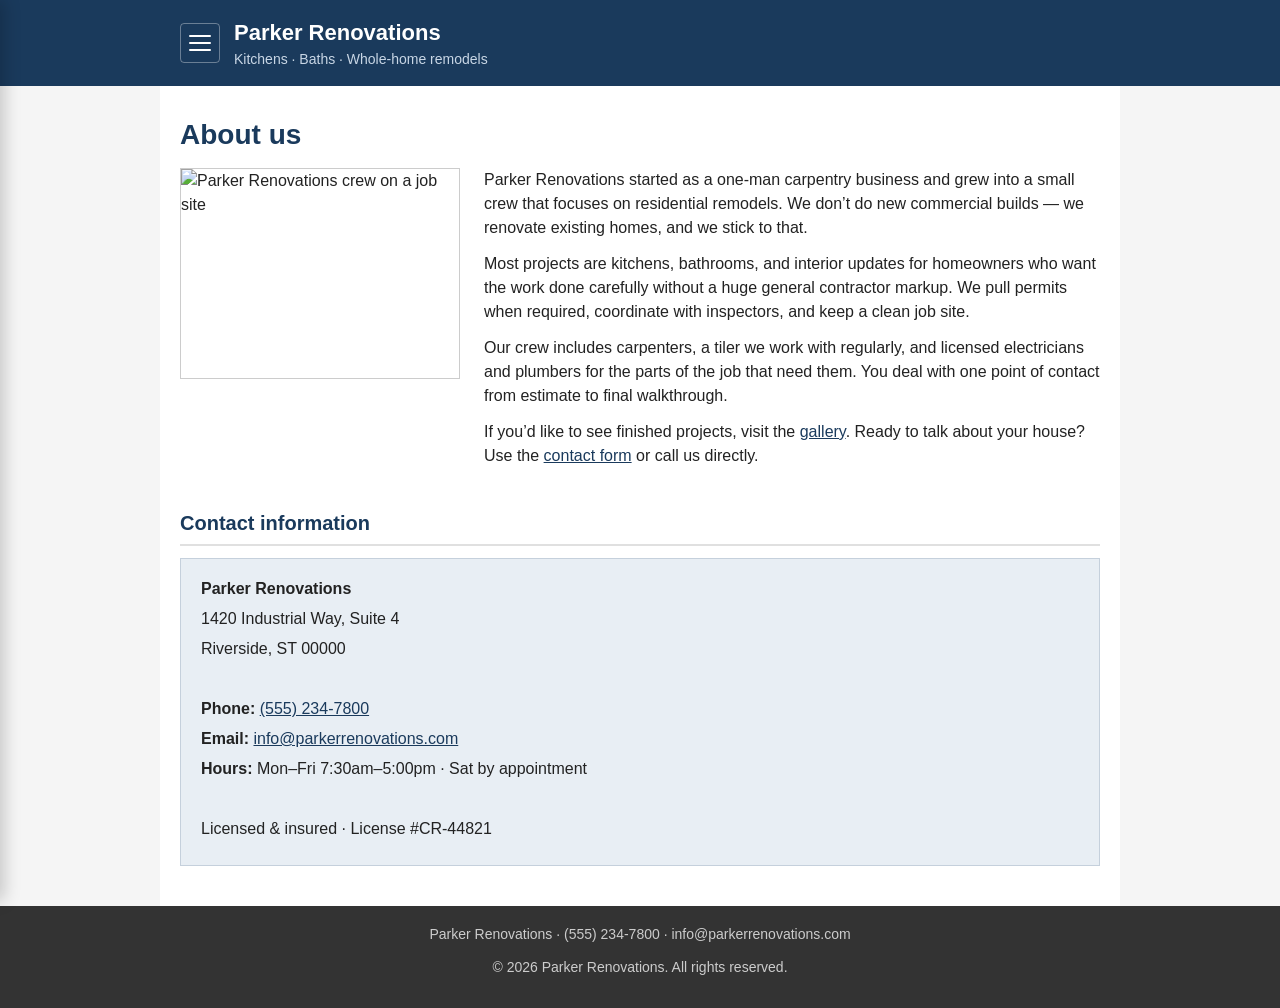
==== about.html @ 38cbd782 "v1" ====
<!DOCTYPE html>
<html lang="en">
<head>
  <meta charset="UTF-8">
  <meta name="viewport" content="width=device-width, initial-scale=1.0">
  <title>About — Parker Renovations</title>
  <link rel="stylesheet" href="styles.css">
</head>
<body>
  <header>
    <div class="wrap">
      <button type="button" class="menu-toggle" aria-label="Open menu" aria-expanded="false" aria-controls="side-nav">
        <span class="burger-line"></span>
        <span class="burger-line"></span>
        <span class="burger-line"></span>
      </button>
      <a class="logo" href="index.html">
        Parker Renovations
        <span>Kitchens · Baths · Whole-home remodels</span>
      </a>
    </div>
  </header>

  <div class="nav-overlay" id="nav-overlay" hidden></div>

  <aside class="side-nav" id="side-nav" aria-hidden="true">
    <div class="side-nav-header">
      <span class="side-nav-title">Menu</span>
      <button type="button" class="menu-close" aria-label="Close menu">&times;</button>
    </div>
    <nav>
      <a href="index.html">Home</a>
      <a href="about.html">About</a>
      <a href="gallery.html">Gallery</a>
      <a href="contact.html">Contact</a>
    </nav>
  </aside>

  <main>
    <h1>About us</h1>

    <div class="about-row">
      <!-- Replace this image with a real photo of the owner or crew -->
      <div class="photo">
        <img
          src="https://picsum.photos/seed/renovation-crew/560/420"
          alt="Parker Renovations crew on a job site"
          width="560"
          height="420"
        >
      </div>
      <div class="text">
        <p>
          Parker Renovations started as a one-man carpentry business and grew
          into a small crew that focuses on residential remodels. We don’t do
          new commercial builds — we renovate existing homes, and we stick to
          that.
        </p>
        <p>
          Most projects are kitchens, bathrooms, and interior updates for
          homeowners who want the work done carefully without a huge general
          contractor markup. We pull permits when required, coordinate with
          inspectors, and keep a clean job site.
        </p>
        <p>
          Our crew includes carpenters, a tiler we work with regularly, and
          licensed electricians and plumbers for the parts of the job that
          need them. You deal with one point of contact from estimate to
          final walkthrough.
        </p>
        <p>
          If you’d like to see finished projects, visit the
          <a href="gallery.html">gallery</a>. Ready to talk about your house?
          Use the <a href="contact.html">contact form</a> or call us directly.
        </p>
      </div>
    </div>

    <h2>Contact information</h2>
    <div class="contact-box">
      <p><strong>Parker Renovations</strong></p>
      <p>1420 Industrial Way, Suite 4</p>
      <p>Riverside, ST 00000</p>
      <p>&nbsp;</p>
      <p><strong>Phone:</strong> <a href="tel:5552347800">(555) 234-7800</a></p>
      <p><strong>Email:</strong> <a href="mailto:info@parkerrenovations.com">info@parkerrenovations.com</a></p>
      <p><strong>Hours:</strong> Mon–Fri 7:30am–5:00pm · Sat by appointment</p>
      <p>&nbsp;</p>
      <p>Licensed &amp; insured · License #CR-44821</p>
    </div>
  </main>

  <footer>
    <p>Parker Renovations · (555) 234-7800 · info@parkerrenovations.com</p>
    <p>&copy; 2026 Parker Renovations. All rights reserved.</p>
  </footer>

  <script src="script.js"></script>
</body>
</html>
---- styles.css ----
/* Parker Renovations — shared styles */

* {
  box-sizing: border-box;
  margin: 0;
  padding: 0;
}

body {
  font-family: Arial, Helvetica, sans-serif;
  font-size: 16px;
  line-height: 1.5;
  color: #222;
  background: #f5f5f5;
}

a {
  color: #1a3a5c;
}

img {
  max-width: 100%;
  height: auto;
  display: block;
}

/* Header & burger menu */
header {
  background: #1a3a5c;
  color: #fff;
  padding: 16px 20px;
  position: relative;
  z-index: 100;
}

header .wrap {
  max-width: 960px;
  margin: 0 auto;
  display: flex;
  flex-wrap: nowrap;
  align-items: center;
  gap: 14px;
}

.logo {
  font-size: 22px;
  font-weight: bold;
  color: #fff;
  text-decoration: none;
}

.logo span {
  font-weight: normal;
  font-size: 14px;
  display: block;
  color: #c8d6e5;
}

/* Burger button */
.menu-toggle {
  flex-shrink: 0;
  display: flex;
  flex-direction: column;
  justify-content: center;
  gap: 5px;
  width: 40px;
  height: 40px;
  padding: 8px;
  background: transparent;
  border: 1px solid rgba(255, 255, 255, 0.35);
  border-radius: 4px;
  cursor: pointer;
}

.menu-toggle:hover {
  background: rgba(255, 255, 255, 0.1);
}

.menu-toggle:focus-visible {
  outline: 2px solid #fff;
  outline-offset: 2px;
}

.burger-line {
  display: block;
  width: 100%;
  height: 2px;
  background: #fff;
  border-radius: 1px;
  transition: transform 0.2s ease, opacity 0.2s ease;
}

body.nav-open .menu-toggle .burger-line:nth-child(1) {
  transform: translateY(7px) rotate(45deg);
}

body.nav-open .menu-toggle .burger-line:nth-child(2) {
  opacity: 0;
}

body.nav-open .menu-toggle .burger-line:nth-child(3) {
  transform: translateY(-7px) rotate(-45deg);
}

/* Overlay behind side nav */
.nav-overlay {
  position: fixed;
  inset: 0;
  background: rgba(0, 0, 0, 0.45);
  z-index: 200;
  opacity: 0;
  visibility: hidden;
  transition: opacity 0.25s ease, visibility 0.25s ease;
}

.nav-overlay.is-visible {
  opacity: 1;
  visibility: visible;
}

/* Left retractable side nav */
.side-nav {
  position: fixed;
  top: 0;
  left: 0;
  width: min(280px, 85vw);
  height: 100%;
  background: #1a3a5c;
  color: #fff;
  z-index: 300;
  transform: translateX(-100%);
  transition: transform 0.25s ease;
  box-shadow: 4px 0 16px rgba(0, 0, 0, 0.2);
  display: flex;
  flex-direction: column;
}

.side-nav.is-open {
  transform: translateX(0);
}

.side-nav-header {
  display: flex;
  align-items: center;
  justify-content: space-between;
  padding: 16px 18px;
  border-bottom: 1px solid rgba(255, 255, 255, 0.15);
}

.side-nav-title {
  font-size: 16px;
  font-weight: bold;
  letter-spacing: 0.3px;
}

.menu-close {
  width: 36px;
  height: 36px;
  background: transparent;
  border: none;
  color: #fff;
  font-size: 28px;
  line-height: 1;
  cursor: pointer;
  border-radius: 4px;
}

.menu-close:hover {
  background: rgba(255, 255, 255, 0.1);
}

.menu-close:focus-visible {
  outline: 2px solid #fff;
  outline-offset: 2px;
}

.side-nav nav {
  display: flex;
  flex-direction: column;
  padding: 12px 0;
}

.side-nav nav a {
  color: #fff;
  text-decoration: none;
  font-size: 16px;
  padding: 14px 22px;
  border-left: 3px solid transparent;
  transition: background 0.15s ease, border-color 0.15s ease;
}

.side-nav nav a:hover {
  background: rgba(255, 255, 255, 0.08);
  border-left-color: #c8d6e5;
}

.side-nav nav a.active {
  background: rgba(255, 255, 255, 0.12);
  border-left-color: #fff;
  font-weight: bold;
}

/* Prevent body scroll when menu is open */
body.nav-open {
  overflow: hidden;
}

/* Layout */
.wrap {
  max-width: 960px;
  margin: 0 auto;
  padding: 0 20px;
}

main {
  max-width: 960px;
  margin: 0 auto;
  padding: 28px 20px 40px;
  background: #fff;
  min-height: 60vh;
}

h1 {
  font-size: 28px;
  margin-bottom: 12px;
  color: #1a3a5c;
}

h2 {
  font-size: 20px;
  margin: 28px 0 12px;
  color: #1a3a5c;
  border-bottom: 2px solid #e0e0e0;
  padding-bottom: 6px;
}

p {
  margin-bottom: 12px;
}

/* Landing */
.hero {
  background: #e8eef4;
  border: 1px solid #c5d0dc;
  padding: 32px 24px;
  margin-bottom: 24px;
}

.hero h1 {
  margin-bottom: 8px;
}

.hero p {
  font-size: 17px;
  margin-bottom: 18px;
}

.btn {
  display: inline-block;
  background: #1a3a5c;
  color: #fff;
  text-decoration: none;
  padding: 10px 18px;
  border: none;
  font-size: 15px;
  cursor: pointer;
  font-family: inherit;
}

.btn:hover {
  background: #12304a;
}

.btn-secondary {
  background: #fff;
  color: #1a3a5c;
  border: 1px solid #1a3a5c;
  margin-left: 8px;
}

.btn-secondary:hover {
  background: #e8eef4;
}

.services {
  display: flex;
  flex-wrap: wrap;
  gap: 16px;
  margin-top: 8px;
}

.service {
  flex: 1 1 200px;
  border: 1px solid #ddd;
  padding: 16px;
  background: #fafafa;
}

.service h3 {
  font-size: 17px;
  margin-bottom: 6px;
  color: #1a3a5c;
}

/* About */
.about-row {
  display: flex;
  flex-wrap: wrap;
  gap: 24px;
  align-items: flex-start;
  margin-bottom: 8px;
}

.about-row .photo {
  flex: 0 0 280px;
  max-width: 100%;
}

.about-row .photo img {
  width: 100%;
  border: 1px solid #ccc;
}

.about-row .text {
  flex: 1 1 300px;
}

.contact-box {
  background: #e8eef4;
  border: 1px solid #c5d0dc;
  padding: 18px 20px;
  margin-top: 8px;
}

.contact-box p {
  margin-bottom: 6px;
}

/* Gallery */
.gallery-intro {
  margin-bottom: 20px;
}

.project {
  border: 1px solid #ddd;
  padding: 16px;
  margin-bottom: 24px;
  background: #fafafa;
}

.project h3 {
  font-size: 18px;
  margin-bottom: 6px;
  color: #1a3a5c;
}

.project .meta {
  font-size: 14px;
  color: #555;
  margin-bottom: 12px;
}

.before-after {
  display: flex;
  flex-wrap: wrap;
  gap: 16px;
}

.ba-item {
  flex: 1 1 280px;
}

.ba-item label {
  display: block;
  font-size: 13px;
  font-weight: bold;
  text-transform: uppercase;
  letter-spacing: 0.5px;
  color: #555;
  margin-bottom: 6px;
}

.ba-item img,
.placeholder {
  width: 100%;
  border: 1px solid #bbb;
}

.placeholder {
  height: 200px;
  display: flex;
  align-items: center;
  justify-content: center;
  color: #666;
  font-size: 15px;
}

.placeholder.before {
  background: #d4d4d4;
}

.placeholder.after {
  background: #c5d8c8;
}

/* Contact form */
form {
  max-width: 520px;
}

.field {
  margin-bottom: 14px;
}

.field label {
  display: block;
  font-weight: bold;
  margin-bottom: 4px;
  font-size: 14px;
}

.field input,
.field select,
.field textarea {
  width: 100%;
  padding: 8px 10px;
  border: 1px solid #aaa;
  font-size: 15px;
  font-family: inherit;
}

.field textarea {
  min-height: 120px;
  resize: vertical;
}

.form-note {
  font-size: 14px;
  color: #555;
  margin-top: 12px;
}

.form-msg {
  padding: 10px 12px;
  margin-bottom: 14px;
  border: 1px solid #aaa;
  display: none;
}

.form-msg.show {
  display: block;
}

.form-msg.ok {
  background: #e6f4ea;
  border-color: #8abf96;
}

.form-msg.err {
  background: #fce8e8;
  border-color: #d99;
}

/* Footer */
footer {
  background: #333;
  color: #ccc;
  padding: 18px 20px;
  font-size: 14px;
  text-align: center;
}

footer a {
  color: #c8d6e5;
}

/* Small screens */
@media (max-width: 600px) {
  .logo {
    font-size: 18px;
  }

  .logo span {
    font-size: 12px;
  }

  .btn-secondary {
    margin-left: 0;
    margin-top: 8px;
  }

  .about-row .photo {
    flex: 1 1 100%;
  }
}
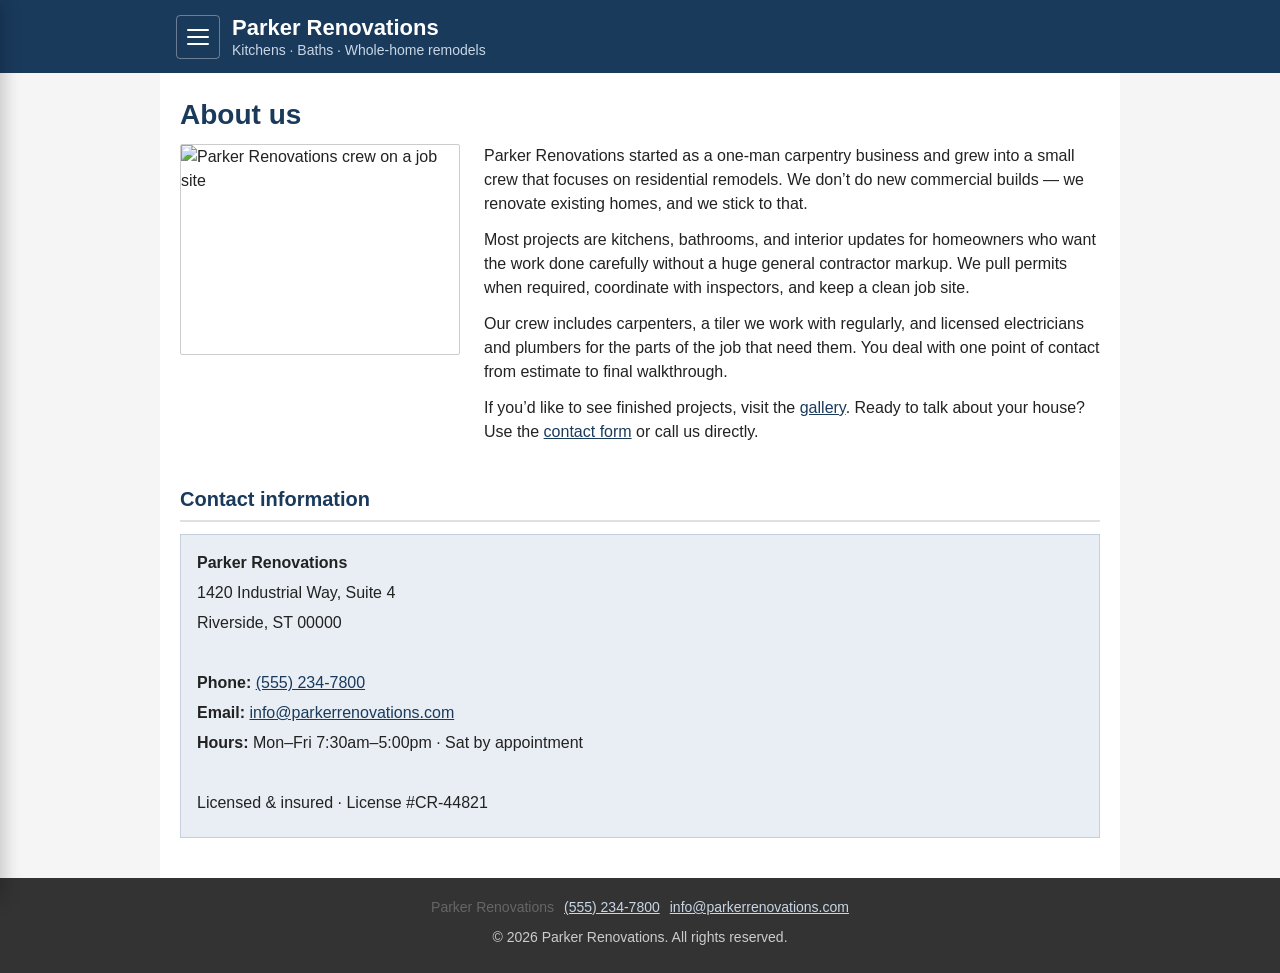
==== commit 0c6e3d30: "mobile" ====
--- a/about.html
+++ b/about.html
@@ -2,7 +2,7 @@
 <html lang="en">
 <head>
   <meta charset="UTF-8">
-  <meta name="viewport" content="width=device-width, initial-scale=1.0">
+  <meta name="viewport" content="width=device-width, initial-scale=1.0, viewport-fit=cover">
   <title>About — Parker Renovations</title>
   <link rel="stylesheet" href="styles.css">
 </head>
@@ -47,6 +47,8 @@
           alt="Parker Renovations crew on a job site"
           width="560"
           height="420"
+          loading="lazy"
+          decoding="async"
         >
       </div>
       <div class="text">
@@ -91,7 +93,11 @@
   </main>
 
   <footer>
-    <p>Parker Renovations · (555) 234-7800 · info@parkerrenovations.com</p>
+    <p class="footer-links">
+      <span>Parker Renovations</span>
+      <a href="tel:5552347800">(555) 234-7800</a>
+      <a href="mailto:info@parkerrenovations.com">info@parkerrenovations.com</a>
+    </p>
     <p>&copy; 2026 Parker Renovations. All rights reserved.</p>
   </footer>
 
--- a/styles.css
+++ b/styles.css
@@ -1,9 +1,15 @@
-/* Parker Renovations — shared styles */
+/* Parker Renovations — shared styles (mobile-first) */
 
 * {
   box-sizing: border-box;
   margin: 0;
   padding: 0;
+}
+
+html {
+  -webkit-text-size-adjust: 100%;
+  text-size-adjust: 100%;
+  scroll-behavior: smooth;
 }
 
 body {
@@ -12,6 +18,8 @@
   line-height: 1.5;
   color: #222;
   background: #f5f5f5;
+  min-height: 100vh;
+  overflow-x: hidden;
 }
 
 a {
@@ -28,9 +36,14 @@
 header {
   background: #1a3a5c;
   color: #fff;
-  padding: 16px 20px;
-  position: relative;
+  padding: 12px 16px;
+  position: sticky;
+  top: 0;
   z-index: 100;
+  /* Safe area for notched phones */
+  padding-top: max(12px, env(safe-area-inset-top));
+  padding-left: max(16px, env(safe-area-inset-left));
+  padding-right: max(16px, env(safe-area-inset-right));
 }
 
 header .wrap {
@@ -39,40 +52,50 @@
   display: flex;
   flex-wrap: nowrap;
   align-items: center;
-  gap: 14px;
+  gap: 12px;
+  min-width: 0;
 }
 
 .logo {
-  font-size: 22px;
+  font-size: 18px;
   font-weight: bold;
   color: #fff;
   text-decoration: none;
+  min-width: 0;
+  line-height: 1.25;
 }
 
 .logo span {
   font-weight: normal;
-  font-size: 14px;
+  font-size: 12px;
   display: block;
   color: #c8d6e5;
-}
-
-/* Burger button */
+  white-space: nowrap;
+  overflow: hidden;
+  text-overflow: ellipsis;
+}
+
+/* Burger button — large touch target */
 .menu-toggle {
   flex-shrink: 0;
   display: flex;
   flex-direction: column;
   justify-content: center;
+  align-items: center;
   gap: 5px;
-  width: 40px;
-  height: 40px;
-  padding: 8px;
+  width: 44px;
+  height: 44px;
+  padding: 10px;
   background: transparent;
   border: 1px solid rgba(255, 255, 255, 0.35);
   border-radius: 4px;
   cursor: pointer;
-}
-
-.menu-toggle:hover {
+  -webkit-tap-highlight-color: transparent;
+  touch-action: manipulation;
+}
+
+.menu-toggle:hover,
+.menu-toggle:active {
   background: rgba(255, 255, 255, 0.1);
 }
 
@@ -111,6 +134,7 @@
   opacity: 0;
   visibility: hidden;
   transition: opacity 0.25s ease, visibility 0.25s ease;
+  -webkit-tap-highlight-color: transparent;
 }
 
 .nav-overlay.is-visible {
@@ -123,8 +147,9 @@
   position: fixed;
   top: 0;
   left: 0;
-  width: min(280px, 85vw);
+  width: min(300px, 86vw);
   height: 100%;
+  height: 100dvh;
   background: #1a3a5c;
   color: #fff;
   z-index: 300;
@@ -133,6 +158,10 @@
   box-shadow: 4px 0 16px rgba(0, 0, 0, 0.2);
   display: flex;
   flex-direction: column;
+  padding-top: env(safe-area-inset-top);
+  padding-bottom: env(safe-area-inset-bottom);
+  overflow-y: auto;
+  -webkit-overflow-scrolling: touch;
 }
 
 .side-nav.is-open {
@@ -143,8 +172,9 @@
   display: flex;
   align-items: center;
   justify-content: space-between;
-  padding: 16px 18px;
+  padding: 12px 16px;
   border-bottom: 1px solid rgba(255, 255, 255, 0.15);
+  flex-shrink: 0;
 }
 
 .side-nav-title {
@@ -154,8 +184,8 @@
 }
 
 .menu-close {
-  width: 36px;
-  height: 36px;
+  width: 44px;
+  height: 44px;
   background: transparent;
   border: none;
   color: #fff;
@@ -163,9 +193,12 @@
   line-height: 1;
   cursor: pointer;
   border-radius: 4px;
-}
-
-.menu-close:hover {
+  -webkit-tap-highlight-color: transparent;
+  touch-action: manipulation;
+}
+
+.menu-close:hover,
+.menu-close:active {
   background: rgba(255, 255, 255, 0.1);
 }
 
@@ -177,19 +210,24 @@
 .side-nav nav {
   display: flex;
   flex-direction: column;
-  padding: 12px 0;
+  padding: 8px 0;
 }
 
 .side-nav nav a {
   color: #fff;
   text-decoration: none;
-  font-size: 16px;
-  padding: 14px 22px;
+  font-size: 17px;
+  padding: 16px 22px;
+  min-height: 48px;
+  display: flex;
+  align-items: center;
   border-left: 3px solid transparent;
   transition: background 0.15s ease, border-color 0.15s ease;
-}
-
-.side-nav nav a:hover {
+  -webkit-tap-highlight-color: transparent;
+}
+
+.side-nav nav a:hover,
+.side-nav nav a:active {
   background: rgba(255, 255, 255, 0.08);
   border-left-color: #c8d6e5;
 }
@@ -203,32 +241,40 @@
 /* Prevent body scroll when menu is open */
 body.nav-open {
   overflow: hidden;
+  /* iOS: lock position so background doesn't scroll under the drawer */
+  position: fixed;
+  width: 100%;
+  left: 0;
+  right: 0;
 }
 
 /* Layout */
 .wrap {
   max-width: 960px;
   margin: 0 auto;
-  padding: 0 20px;
+  padding: 0 16px;
 }
 
 main {
   max-width: 960px;
   margin: 0 auto;
-  padding: 28px 20px 40px;
+  padding: 20px 16px 36px;
   background: #fff;
   min-height: 60vh;
+  width: 100%;
 }
 
 h1 {
-  font-size: 28px;
+  font-size: clamp(1.35rem, 4.5vw, 1.75rem);
   margin-bottom: 12px;
   color: #1a3a5c;
+  line-height: 1.25;
+  word-wrap: break-word;
 }
 
 h2 {
-  font-size: 20px;
-  margin: 28px 0 12px;
+  font-size: clamp(1.1rem, 3.5vw, 1.25rem);
+  margin: 24px 0 12px;
   color: #1a3a5c;
   border-bottom: 2px solid #e0e0e0;
   padding-bottom: 6px;
@@ -242,8 +288,8 @@
 .hero {
   background: #e8eef4;
   border: 1px solid #c5d0dc;
-  padding: 32px 24px;
-  margin-bottom: 24px;
+  padding: 20px 16px;
+  margin-bottom: 20px;
 }
 
 .hero h1 {
@@ -251,8 +297,14 @@
 }
 
 .hero p {
-  font-size: 17px;
-  margin-bottom: 18px;
+  font-size: 16px;
+  margin-bottom: 16px;
+}
+
+.hero-actions {
+  display: flex;
+  flex-direction: column;
+  gap: 10px;
 }
 
 .btn {
@@ -260,14 +312,21 @@
   background: #1a3a5c;
   color: #fff;
   text-decoration: none;
-  padding: 10px 18px;
+  padding: 12px 18px;
   border: none;
-  font-size: 15px;
+  font-size: 16px;
+  line-height: 1.3;
   cursor: pointer;
   font-family: inherit;
-}
-
-.btn:hover {
+  text-align: center;
+  min-height: 44px;
+  border-radius: 4px;
+  -webkit-tap-highlight-color: transparent;
+  touch-action: manipulation;
+}
+
+.btn:hover,
+.btn:active {
   background: #12304a;
 }
 
@@ -275,22 +334,28 @@
   background: #fff;
   color: #1a3a5c;
   border: 1px solid #1a3a5c;
-  margin-left: 8px;
-}
-
-.btn-secondary:hover {
+  margin-left: 0;
+}
+
+.btn-secondary:hover,
+.btn-secondary:active {
   background: #e8eef4;
 }
 
+/* Full-width primary actions on narrow screens */
+.hero-actions .btn,
+main > p > .btn {
+  width: 100%;
+}
+
 .services {
-  display: flex;
-  flex-wrap: wrap;
-  gap: 16px;
+  display: grid;
+  grid-template-columns: 1fr;
+  gap: 12px;
   margin-top: 8px;
 }
 
 .service {
-  flex: 1 1 200px;
   border: 1px solid #ddd;
   padding: 16px;
   background: #fafafa;
@@ -305,31 +370,35 @@
 /* About */
 .about-row {
   display: flex;
-  flex-wrap: wrap;
-  gap: 24px;
-  align-items: flex-start;
+  flex-direction: column;
+  gap: 16px;
+  align-items: stretch;
   margin-bottom: 8px;
 }
 
 .about-row .photo {
-  flex: 0 0 280px;
+  width: 100%;
   max-width: 100%;
 }
 
 .about-row .photo img {
   width: 100%;
   border: 1px solid #ccc;
+  border-radius: 2px;
 }
 
 .about-row .text {
-  flex: 1 1 300px;
+  width: 100%;
+  min-width: 0;
 }
 
 .contact-box {
   background: #e8eef4;
   border: 1px solid #c5d0dc;
-  padding: 18px 20px;
+  padding: 16px;
   margin-top: 8px;
+  word-wrap: break-word;
+  overflow-wrap: break-word;
 }
 
 .contact-box p {
@@ -343,15 +412,16 @@
 
 .project {
   border: 1px solid #ddd;
-  padding: 16px;
-  margin-bottom: 24px;
+  padding: 14px;
+  margin-bottom: 20px;
   background: #fafafa;
 }
 
 .project h3 {
-  font-size: 18px;
+  font-size: 17px;
   margin-bottom: 6px;
   color: #1a3a5c;
+  line-height: 1.3;
 }
 
 .project .meta {
@@ -361,13 +431,13 @@
 }
 
 .before-after {
-  display: flex;
-  flex-wrap: wrap;
-  gap: 16px;
+  display: grid;
+  grid-template-columns: 1fr;
+  gap: 14px;
 }
 
 .ba-item {
-  flex: 1 1 280px;
+  min-width: 0;
 }
 
 .ba-item label {
@@ -384,10 +454,11 @@
 .placeholder {
   width: 100%;
   border: 1px solid #bbb;
+  border-radius: 2px;
 }
 
 .placeholder {
-  height: 200px;
+  height: 180px;
   display: flex;
   align-items: center;
   justify-content: center;
@@ -406,6 +477,7 @@
 /* Contact form */
 form {
   max-width: 520px;
+  width: 100%;
 }
 
 .field {
@@ -415,7 +487,7 @@
 .field label {
   display: block;
   font-weight: bold;
-  margin-bottom: 4px;
+  margin-bottom: 6px;
   font-size: 14px;
 }
 
@@ -423,15 +495,40 @@
 .field select,
 .field textarea {
   width: 100%;
-  padding: 8px 10px;
+  max-width: 100%;
+  padding: 12px 12px;
   border: 1px solid #aaa;
-  font-size: 15px;
+  /* 16px prevents iOS Safari zoom-on-focus */
+  font-size: 16px;
   font-family: inherit;
+  border-radius: 4px;
+  background: #fff;
+  -webkit-appearance: none;
+  appearance: none;
+}
+
+.field select {
+  background-image: url("data:image/svg+xml,%3Csvg xmlns='http://www.w3.org/2000/svg' width='12' height='8' viewBox='0 0 12 8'%3E%3Cpath fill='%23555' d='M1 1l5 5 5-5'/%3E%3C/svg%3E");
+  background-repeat: no-repeat;
+  background-position: right 12px center;
+  padding-right: 36px;
+}
+
+.field input:focus,
+.field select:focus,
+.field textarea:focus {
+  outline: 2px solid #1a3a5c;
+  outline-offset: 1px;
+  border-color: #1a3a5c;
 }
 
 .field textarea {
-  min-height: 120px;
+  min-height: 140px;
   resize: vertical;
+}
+
+form .btn {
+  width: 100%;
 }
 
 .form-note {
@@ -441,10 +538,12 @@
 }
 
 .form-msg {
-  padding: 10px 12px;
+  padding: 12px;
   margin-bottom: 14px;
   border: 1px solid #aaa;
   display: none;
+  border-radius: 4px;
+  word-wrap: break-word;
 }
 
 .form-msg.show {
@@ -465,31 +564,172 @@
 footer {
   background: #333;
   color: #ccc;
-  padding: 18px 20px;
-  font-size: 14px;
+  padding: 18px 16px;
+  padding-bottom: max(18px, env(safe-area-inset-bottom));
+  font-size: 13px;
   text-align: center;
+  line-height: 1.6;
+}
+
+footer p {
+  margin-bottom: 6px;
+  word-wrap: break-word;
+  overflow-wrap: break-word;
 }
 
 footer a {
   color: #c8d6e5;
-}
-
-/* Small screens */
-@media (max-width: 600px) {
+  text-decoration: underline;
+}
+
+footer .footer-links {
+  display: flex;
+  flex-wrap: wrap;
+  justify-content: center;
+  gap: 4px 10px;
+  margin-bottom: 8px;
+}
+
+footer .footer-links span {
+  color: #666;
+}
+
+/* ---------- Tablet and up ---------- */
+@media (min-width: 600px) {
+  header {
+    padding: 14px 20px;
+    padding-top: max(14px, env(safe-area-inset-top));
+  }
+
   .logo {
-    font-size: 18px;
+    font-size: 20px;
   }
 
   .logo span {
-    font-size: 12px;
-  }
-
-  .btn-secondary {
-    margin-left: 0;
-    margin-top: 8px;
+    font-size: 13px;
+  }
+
+  main {
+    padding: 24px 20px 40px;
+  }
+
+  .hero {
+    padding: 28px 24px;
+  }
+
+  .hero p {
+    font-size: 17px;
+  }
+
+  .hero-actions {
+    flex-direction: row;
+    flex-wrap: wrap;
+    align-items: center;
+  }
+
+  .hero-actions .btn,
+  main > p > .btn,
+  form .btn {
+    width: auto;
+  }
+
+  .services {
+    grid-template-columns: repeat(2, 1fr);
+    gap: 16px;
+  }
+
+  .about-row {
+    flex-direction: row;
+    flex-wrap: wrap;
+    gap: 24px;
+    align-items: flex-start;
   }
 
   .about-row .photo {
-    flex: 1 1 100%;
-  }
-}
+    flex: 0 0 280px;
+    max-width: 40%;
+  }
+
+  .about-row .text {
+    flex: 1 1 280px;
+  }
+
+  .before-after {
+    grid-template-columns: 1fr 1fr;
+    gap: 16px;
+  }
+
+  .project {
+    padding: 16px;
+  }
+
+  .placeholder {
+    height: 200px;
+  }
+
+  footer {
+    font-size: 14px;
+    padding: 18px 20px;
+    padding-bottom: max(18px, env(safe-area-inset-bottom));
+  }
+}
+
+/* ---------- Desktop ---------- */
+@media (min-width: 900px) {
+  .logo {
+    font-size: 22px;
+  }
+
+  .logo span {
+    font-size: 14px;
+  }
+
+  .services {
+    grid-template-columns: repeat(2, 1fr);
+  }
+
+  h1 {
+    font-size: 28px;
+  }
+
+  h2 {
+    font-size: 20px;
+    margin: 28px 0 12px;
+  }
+
+  .hero {
+    padding: 32px 24px;
+  }
+}
+
+/* Very small phones */
+@media (max-width: 360px) {
+  .logo {
+    font-size: 16px;
+  }
+
+  .logo span {
+    font-size: 11px;
+  }
+
+  main {
+    padding: 16px 12px 28px;
+  }
+
+  .hero {
+    padding: 16px 12px;
+  }
+}
+
+/* Prefer reduced motion */
+@media (prefers-reduced-motion: reduce) {
+  html {
+    scroll-behavior: auto;
+  }
+
+  .side-nav,
+  .nav-overlay,
+  .burger-line {
+    transition: none;
+  }
+}
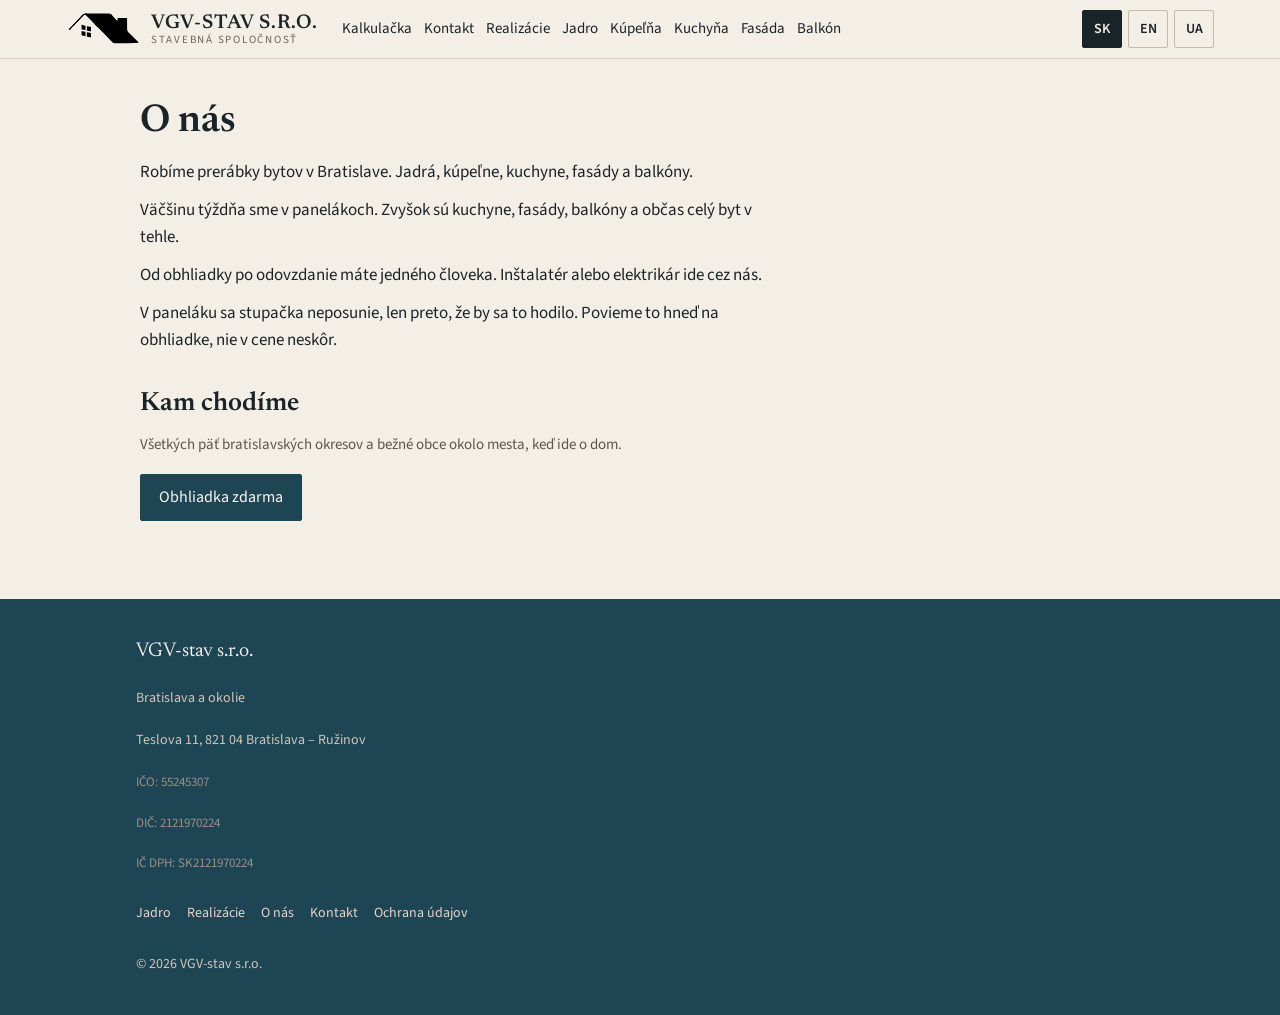
==== commit ba9c1955: "Slovak-first site for GitHub Pages Drop local notes and REF from git. Set Pages URL, sitemap, canoni" ====
--- a/about.html
+++ b/about.html
@@ -1,106 +1,11 @@
 <!DOCTYPE html>
-<html lang="en">
+<html lang="sk">
 <head>
   <meta charset="UTF-8">
-  <meta name="viewport" content="width=device-width, initial-scale=1.0, viewport-fit=cover">
-  <title>About — Parker Renovations</title>
-  <link rel="stylesheet" href="styles.css">
+  <meta http-equiv="refresh" content="0; url=o-nas.html">
+  <link rel="canonical" href="o-nas.html">
+  <title>Presmerovanie</title>
+  <script>location.replace("o-nas.html");</script>
 </head>
-<body>
-  <header>
-    <div class="wrap">
-      <button type="button" class="menu-toggle" aria-label="Open menu" aria-expanded="false" aria-controls="side-nav">
-        <span class="burger-line"></span>
-        <span class="burger-line"></span>
-        <span class="burger-line"></span>
-      </button>
-      <a class="logo" href="index.html">
-        Parker Renovations
-        <span>Kitchens · Baths · Whole-home remodels</span>
-      </a>
-    </div>
-  </header>
-
-  <div class="nav-overlay" id="nav-overlay" hidden></div>
-
-  <aside class="side-nav" id="side-nav" aria-hidden="true">
-    <div class="side-nav-header">
-      <span class="side-nav-title">Menu</span>
-      <button type="button" class="menu-close" aria-label="Close menu">&times;</button>
-    </div>
-    <nav>
-      <a href="index.html">Home</a>
-      <a href="about.html">About</a>
-      <a href="gallery.html">Gallery</a>
-      <a href="contact.html">Contact</a>
-    </nav>
-  </aside>
-
-  <main>
-    <h1>About us</h1>
-
-    <div class="about-row">
-      <!-- Replace this image with a real photo of the owner or crew -->
-      <div class="photo">
-        <img
-          src="https://picsum.photos/seed/renovation-crew/560/420"
-          alt="Parker Renovations crew on a job site"
-          width="560"
-          height="420"
-          loading="lazy"
-          decoding="async"
-        >
-      </div>
-      <div class="text">
-        <p>
-          Parker Renovations started as a one-man carpentry business and grew
-          into a small crew that focuses on residential remodels. We don’t do
-          new commercial builds — we renovate existing homes, and we stick to
-          that.
-        </p>
-        <p>
-          Most projects are kitchens, bathrooms, and interior updates for
-          homeowners who want the work done carefully without a huge general
-          contractor markup. We pull permits when required, coordinate with
-          inspectors, and keep a clean job site.
-        </p>
-        <p>
-          Our crew includes carpenters, a tiler we work with regularly, and
-          licensed electricians and plumbers for the parts of the job that
-          need them. You deal with one point of contact from estimate to
-          final walkthrough.
-        </p>
-        <p>
-          If you’d like to see finished projects, visit the
-          <a href="gallery.html">gallery</a>. Ready to talk about your house?
-          Use the <a href="contact.html">contact form</a> or call us directly.
-        </p>
-      </div>
-    </div>
-
-    <h2>Contact information</h2>
-    <div class="contact-box">
-      <p><strong>Parker Renovations</strong></p>
-      <p>1420 Industrial Way, Suite 4</p>
-      <p>Riverside, ST 00000</p>
-      <p>&nbsp;</p>
-      <p><strong>Phone:</strong> <a href="tel:5552347800">(555) 234-7800</a></p>
-      <p><strong>Email:</strong> <a href="mailto:info@parkerrenovations.com">info@parkerrenovations.com</a></p>
-      <p><strong>Hours:</strong> Mon–Fri 7:30am–5:00pm · Sat by appointment</p>
-      <p>&nbsp;</p>
-      <p>Licensed &amp; insured · License #CR-44821</p>
-    </div>
-  </main>
-
-  <footer>
-    <p class="footer-links">
-      <span>Parker Renovations</span>
-      <a href="tel:5552347800">(555) 234-7800</a>
-      <a href="mailto:info@parkerrenovations.com">info@parkerrenovations.com</a>
-    </p>
-    <p>&copy; 2026 Parker Renovations. All rights reserved.</p>
-  </footer>
-
-  <script src="script.js"></script>
-</body>
+<body><p><a href="o-nas.html">O nás</a></p></body>
 </html>
